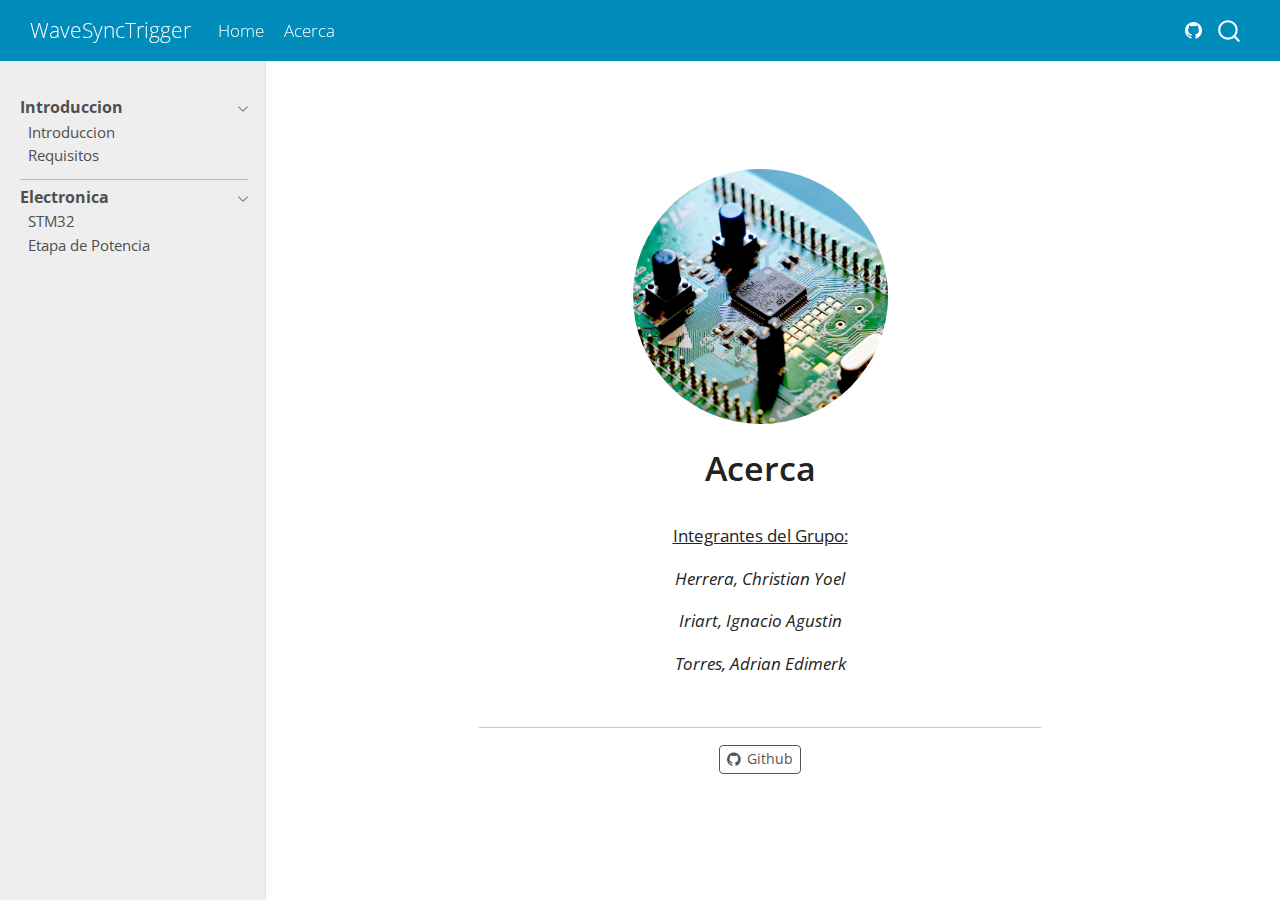
==== docs/about.html @ f795172e "Primer Version con Proyecto en STM32CubeIde y con Web como documentacion" ====
<!DOCTYPE html>
<html xmlns="http://www.w3.org/1999/xhtml" lang="es" xml:lang="es"><head>

<meta charset="utf-8">
<meta name="generator" content="quarto-1.4.550">

<meta name="viewport" content="width=device-width, initial-scale=1.0, user-scalable=yes">


<title>WaveSyncTrigger - Acerca</title>
<style>
code{white-space: pre-wrap;}
span.smallcaps{font-variant: small-caps;}
div.columns{display: flex; gap: min(4vw, 1.5em);}
div.column{flex: auto; overflow-x: auto;}
div.hanging-indent{margin-left: 1.5em; text-indent: -1.5em;}
ul.task-list{list-style: none;}
ul.task-list li input[type="checkbox"] {
  width: 0.8em;
  margin: 0 0.8em 0.2em -1em; /* quarto-specific, see https://github.com/quarto-dev/quarto-cli/issues/4556 */ 
  vertical-align: middle;
}
</style>


<script src="site_libs/quarto-nav/quarto-nav.js"></script>
<script src="site_libs/quarto-nav/headroom.min.js"></script>
<script src="site_libs/clipboard/clipboard.min.js"></script>
<script src="site_libs/quarto-search/autocomplete.umd.js"></script>
<script src="site_libs/quarto-search/fuse.min.js"></script>
<script src="site_libs/quarto-search/quarto-search.js"></script>
<meta name="quarto:offset" content="./">
<script src="site_libs/quarto-html/quarto.js"></script>
<script src="site_libs/quarto-html/popper.min.js"></script>
<script src="site_libs/quarto-html/tippy.umd.min.js"></script>
<link href="site_libs/quarto-html/tippy.css" rel="stylesheet">
<link href="site_libs/quarto-html/quarto-syntax-highlighting.css" rel="stylesheet" id="quarto-text-highlighting-styles">
<script src="site_libs/bootstrap/bootstrap.min.js"></script>
<link href="site_libs/bootstrap/bootstrap-icons.css" rel="stylesheet">
<link href="site_libs/bootstrap/bootstrap.min.css" rel="stylesheet" id="quarto-bootstrap" data-mode="light">
<script id="quarto-search-options" type="application/json">{
  "location": "navbar",
  "copy-button": false,
  "collapse-after": 3,
  "panel-placement": "end",
  "type": "overlay",
  "limit": 50,
  "keyboard-shortcut": [
    "f",
    "/",
    "s"
  ],
  "show-item-context": false,
  "language": {
    "search-no-results-text": "Sin resultados",
    "search-matching-documents-text": "documentos encontrados",
    "search-copy-link-title": "Copiar el enlace en la búsqueda",
    "search-hide-matches-text": "Ocultar resultados adicionales",
    "search-more-match-text": "resultado adicional en este documento",
    "search-more-matches-text": "resultados adicionales en este documento",
    "search-clear-button-title": "Borrar",
    "search-text-placeholder": "",
    "search-detached-cancel-button-title": "Cancelar",
    "search-submit-button-title": "Enviar",
    "search-label": "Buscar"
  }
}</script>


<link rel="stylesheet" href="styles.css">
</head>

<body class="nav-sidebar docked nav-fixed fullcontent">

<div id="quarto-search-results"></div>
  <header id="quarto-header" class="headroom fixed-top">
    <nav class="navbar navbar-expand-lg " data-bs-theme="dark">
      <div class="navbar-container container-fluid">
      <div class="navbar-brand-container mx-auto">
    <a class="navbar-brand" href="./index.html">
    <span class="navbar-title">WaveSyncTrigger</span>
    </a>
  </div>
            <div id="quarto-search" class="" title="Buscar"></div>
          <button class="navbar-toggler" type="button" data-bs-toggle="collapse" data-bs-target="#navbarCollapse" aria-controls="navbarCollapse" aria-expanded="false" aria-label="Navegación de palanca" onclick="if (window.quartoToggleHeadroom) { window.quartoToggleHeadroom(); }">
  <span class="navbar-toggler-icon"></span>
</button>
          <div class="collapse navbar-collapse" id="navbarCollapse">
            <ul class="navbar-nav navbar-nav-scroll me-auto">
  <li class="nav-item">
    <a class="nav-link" href="./index.html"> 
<span class="menu-text">Home</span></a>
  </li>  
  <li class="nav-item">
    <a class="nav-link active" href="./about.html" aria-current="page"> 
<span class="menu-text">Acerca</span></a>
  </li>  
</ul>
          </div> <!-- /navcollapse -->
          <div class="quarto-navbar-tools">
    <a href="https://github.com/christian-herrera/wavesynctrigger" title="" class="quarto-navigation-tool px-1" aria-label=""><i class="bi bi-github"></i></a>
</div>
      </div> <!-- /container-fluid -->
    </nav>
  <nav class="quarto-secondary-nav">
    <div class="container-fluid d-flex">
      <button type="button" class="quarto-btn-toggle btn" data-bs-toggle="collapse" data-bs-target=".quarto-sidebar-collapse-item" aria-controls="quarto-sidebar" aria-expanded="false" aria-label="Alternar barra lateral" onclick="if (window.quartoToggleHeadroom) { window.quartoToggleHeadroom(); }">
        <i class="bi bi-layout-text-sidebar-reverse"></i>
      </button>
        <nav class="quarto-page-breadcrumbs" aria-label="breadcrumb"><ol class="breadcrumb"><li class="breadcrumb-item">Acerca</li></ol></nav>
        <a class="flex-grow-1" role="button" data-bs-toggle="collapse" data-bs-target=".quarto-sidebar-collapse-item" aria-controls="quarto-sidebar" aria-expanded="false" aria-label="Alternar barra lateral" onclick="if (window.quartoToggleHeadroom) { window.quartoToggleHeadroom(); }">      
        </a>
    </div>
  </nav>
</header>
<!-- content -->
<div id="quarto-content" class="quarto-container page-columns page-rows-contents page-layout-article page-navbar">
<!-- sidebar -->
  <nav id="quarto-sidebar" class="sidebar collapse collapse-horizontal quarto-sidebar-collapse-item sidebar-navigation docked overflow-auto">
    <div class="sidebar-menu-container"> 
    <ul class="list-unstyled mt-1">
        <li class="sidebar-item sidebar-item-section">
      <div class="sidebar-item-container"> 
            <a class="sidebar-item-text sidebar-link text-start" data-bs-toggle="collapse" data-bs-target="#quarto-sidebar-section-1" aria-expanded="true">
 <span class="menu-text"><strong>Introduccion</strong></span></a>
          <a class="sidebar-item-toggle text-start" data-bs-toggle="collapse" data-bs-target="#quarto-sidebar-section-1" aria-expanded="true" aria-label="Alternar sección">
            <i class="bi bi-chevron-right ms-2"></i>
          </a> 
      </div>
      <ul id="quarto-sidebar-section-1" class="collapse list-unstyled sidebar-section depth1 show">  
          <li class="sidebar-item">
  <div class="sidebar-item-container"> 
  <a href="./sections/A01_Introduccion.html" class="sidebar-item-text sidebar-link">
 <span class="menu-text">Introduccion</span></a>
  </div>
</li>
          <li class="sidebar-item">
  <div class="sidebar-item-container"> 
  <a href="./sections/A02_Requisitos.html" class="sidebar-item-text sidebar-link">
 <span class="menu-text">Requisitos</span></a>
  </div>
</li>
      </ul>
  </li>
        <li class="px-0"><hr class="sidebar-divider hi "></li>
        <li class="sidebar-item sidebar-item-section">
      <div class="sidebar-item-container"> 
            <a class="sidebar-item-text sidebar-link text-start" data-bs-toggle="collapse" data-bs-target="#quarto-sidebar-section-2" aria-expanded="true">
 <span class="menu-text"><strong>Electronica</strong></span></a>
          <a class="sidebar-item-toggle text-start" data-bs-toggle="collapse" data-bs-target="#quarto-sidebar-section-2" aria-expanded="true" aria-label="Alternar sección">
            <i class="bi bi-chevron-right ms-2"></i>
          </a> 
      </div>
      <ul id="quarto-sidebar-section-2" class="collapse list-unstyled sidebar-section depth1 show">  
          <li class="sidebar-item">
  <div class="sidebar-item-container"> 
  <a href="./sections/B01_STM32.html" class="sidebar-item-text sidebar-link">
 <span class="menu-text">STM32</span></a>
  </div>
</li>
          <li class="sidebar-item">
  <div class="sidebar-item-container"> 
  <a href="./sections/B02_Elect_Potencia.html" class="sidebar-item-text sidebar-link">
 <span class="menu-text">Etapa de Potencia</span></a>
  </div>
</li>
      </ul>
  </li>
    </ul>
    </div>
</nav>
<div id="quarto-sidebar-glass" class="quarto-sidebar-collapse-item" data-bs-toggle="collapse" data-bs-target=".quarto-sidebar-collapse-item"></div>
<!-- margin-sidebar -->
    
<!-- main -->
<div class="quarto-about-jolla content">
  <img src="images/about_image.jpg" class="about-image
  round " style="height: 15em; width: 15em;">
 <header id="title-block-header" class="quarto-title-block default">
<div class="quarto-title">
<h1 class="title">Acerca</h1>
</div>
<div class="quarto-title-meta">
  </div>
</header><main class="content" id="quarto-document-content">
<p><u>Integrantes del Grupo:</u></p>
<p><em>Herrera, Christian Yoel</em></p>
<p><em>Iriart, Ignacio Agustin</em></p>
<p><em>Torres, Adrian Edimerk</em></p>


<a onclick="window.scrollTo(0, 0); return false;" role="button" id="quarto-back-to-top"><i class="bi bi-arrow-up"></i> Volver arriba</a></main> 
  <hr class="about-sep">
   <div class="about-links">
  <a href="https://github.com/christian-herrera/WaveSyncTrigger" class="about-link" rel="" target="">
    <i class="bi bi-github"></i>
     <span class="about-link-text">Github</span>
  </a>
</div>
</div>
 <!-- /main -->
<script id="quarto-html-after-body" type="application/javascript">
window.document.addEventListener("DOMContentLoaded", function (event) {
  const toggleBodyColorMode = (bsSheetEl) => {
    const mode = bsSheetEl.getAttribute("data-mode");
    const bodyEl = window.document.querySelector("body");
    if (mode === "dark") {
      bodyEl.classList.add("quarto-dark");
      bodyEl.classList.remove("quarto-light");
    } else {
      bodyEl.classList.add("quarto-light");
      bodyEl.classList.remove("quarto-dark");
    }
  }
  const toggleBodyColorPrimary = () => {
    const bsSheetEl = window.document.querySelector("link#quarto-bootstrap");
    if (bsSheetEl) {
      toggleBodyColorMode(bsSheetEl);
    }
  }
  toggleBodyColorPrimary();  
  const isCodeAnnotation = (el) => {
    for (const clz of el.classList) {
      if (clz.startsWith('code-annotation-')) {                     
        return true;
      }
    }
    return false;
  }
  const clipboard = new window.ClipboardJS('.code-copy-button', {
    text: function(trigger) {
      const codeEl = trigger.previousElementSibling.cloneNode(true);
      for (const childEl of codeEl.children) {
        if (isCodeAnnotation(childEl)) {
          childEl.remove();
        }
      }
      return codeEl.innerText;
    }
  });
  clipboard.on('success', function(e) {
    // button target
    const button = e.trigger;
    // don't keep focus
    button.blur();
    // flash "checked"
    button.classList.add('code-copy-button-checked');
    var currentTitle = button.getAttribute("title");
    button.setAttribute("title", "Copiado");
    let tooltip;
    if (window.bootstrap) {
      button.setAttribute("data-bs-toggle", "tooltip");
      button.setAttribute("data-bs-placement", "left");
      button.setAttribute("data-bs-title", "Copiado");
      tooltip = new bootstrap.Tooltip(button, 
        { trigger: "manual", 
          customClass: "code-copy-button-tooltip",
          offset: [0, -8]});
      tooltip.show();    
    }
    setTimeout(function() {
      if (tooltip) {
        tooltip.hide();
        button.removeAttribute("data-bs-title");
        button.removeAttribute("data-bs-toggle");
        button.removeAttribute("data-bs-placement");
      }
      button.setAttribute("title", currentTitle);
      button.classList.remove('code-copy-button-checked');
    }, 1000);
    // clear code selection
    e.clearSelection();
  });
  function tippyHover(el, contentFn, onTriggerFn, onUntriggerFn) {
    const config = {
      allowHTML: true,
      maxWidth: 500,
      delay: 100,
      arrow: false,
      appendTo: function(el) {
          return el.parentElement;
      },
      interactive: true,
      interactiveBorder: 10,
      theme: 'quarto',
      placement: 'bottom-start',
    };
    if (contentFn) {
      config.content = contentFn;
    }
    if (onTriggerFn) {
      config.onTrigger = onTriggerFn;
    }
    if (onUntriggerFn) {
      config.onUntrigger = onUntriggerFn;
    }
    window.tippy(el, config); 
  }
  const noterefs = window.document.querySelectorAll('a[role="doc-noteref"]');
  for (var i=0; i<noterefs.length; i++) {
    const ref = noterefs[i];
    tippyHover(ref, function() {
      // use id or data attribute instead here
      let href = ref.getAttribute('data-footnote-href') || ref.getAttribute('href');
      try { href = new URL(href).hash; } catch {}
      const id = href.replace(/^#\/?/, "");
      const note = window.document.getElementById(id);
      return note.innerHTML;
    });
  }
  const xrefs = window.document.querySelectorAll('a.quarto-xref');
  const processXRef = (id, note) => {
    // Strip column container classes
    const stripColumnClz = (el) => {
      el.classList.remove("page-full", "page-columns");
      if (el.children) {
        for (const child of el.children) {
          stripColumnClz(child);
        }
      }
    }
    stripColumnClz(note)
    if (id === null || id.startsWith('sec-')) {
      // Special case sections, only their first couple elements
      const container = document.createElement("div");
      if (note.children && note.children.length > 2) {
        container.appendChild(note.children[0].cloneNode(true));
        for (let i = 1; i < note.children.length; i++) {
          const child = note.children[i];
          if (child.tagName === "P" && child.innerText === "") {
            continue;
          } else {
            container.appendChild(child.cloneNode(true));
            break;
          }
        }
        if (window.Quarto?.typesetMath) {
          window.Quarto.typesetMath(container);
        }
        return container.innerHTML
      } else {
        if (window.Quarto?.typesetMath) {
          window.Quarto.typesetMath(note);
        }
        return note.innerHTML;
      }
    } else {
      // Remove any anchor links if they are present
      const anchorLink = note.querySelector('a.anchorjs-link');
      if (anchorLink) {
        anchorLink.remove();
      }
      if (window.Quarto?.typesetMath) {
        window.Quarto.typesetMath(note);
      }
      // TODO in 1.5, we should make sure this works without a callout special case
      if (note.classList.contains("callout")) {
        return note.outerHTML;
      } else {
        return note.innerHTML;
      }
    }
  }
  for (var i=0; i<xrefs.length; i++) {
    const xref = xrefs[i];
    tippyHover(xref, undefined, function(instance) {
      instance.disable();
      let url = xref.getAttribute('href');
      let hash = undefined; 
      if (url.startsWith('#')) {
        hash = url;
      } else {
        try { hash = new URL(url).hash; } catch {}
      }
      if (hash) {
        const id = hash.replace(/^#\/?/, "");
        const note = window.document.getElementById(id);
        if (note !== null) {
          try {
            const html = processXRef(id, note.cloneNode(true));
            instance.setContent(html);
          } finally {
            instance.enable();
            instance.show();
          }
        } else {
          // See if we can fetch this
          fetch(url.split('#')[0])
          .then(res => res.text())
          .then(html => {
            const parser = new DOMParser();
            const htmlDoc = parser.parseFromString(html, "text/html");
            const note = htmlDoc.getElementById(id);
            if (note !== null) {
              const html = processXRef(id, note);
              instance.setContent(html);
            } 
          }).finally(() => {
            instance.enable();
            instance.show();
          });
        }
      } else {
        // See if we can fetch a full url (with no hash to target)
        // This is a special case and we should probably do some content thinning / targeting
        fetch(url)
        .then(res => res.text())
        .then(html => {
          const parser = new DOMParser();
          const htmlDoc = parser.parseFromString(html, "text/html");
          const note = htmlDoc.querySelector('main.content');
          if (note !== null) {
            // This should only happen for chapter cross references
            // (since there is no id in the URL)
            // remove the first header
            if (note.children.length > 0 && note.children[0].tagName === "HEADER") {
              note.children[0].remove();
            }
            const html = processXRef(null, note);
            instance.setContent(html);
          } 
        }).finally(() => {
          instance.enable();
          instance.show();
        });
      }
    }, function(instance) {
    });
  }
      let selectedAnnoteEl;
      const selectorForAnnotation = ( cell, annotation) => {
        let cellAttr = 'data-code-cell="' + cell + '"';
        let lineAttr = 'data-code-annotation="' +  annotation + '"';
        const selector = 'span[' + cellAttr + '][' + lineAttr + ']';
        return selector;
      }
      const selectCodeLines = (annoteEl) => {
        const doc = window.document;
        const targetCell = annoteEl.getAttribute("data-target-cell");
        const targetAnnotation = annoteEl.getAttribute("data-target-annotation");
        const annoteSpan = window.document.querySelector(selectorForAnnotation(targetCell, targetAnnotation));
        const lines = annoteSpan.getAttribute("data-code-lines").split(",");
        const lineIds = lines.map((line) => {
          return targetCell + "-" + line;
        })
        let top = null;
        let height = null;
        let parent = null;
        if (lineIds.length > 0) {
            //compute the position of the single el (top and bottom and make a div)
            const el = window.document.getElementById(lineIds[0]);
            top = el.offsetTop;
            height = el.offsetHeight;
            parent = el.parentElement.parentElement;
          if (lineIds.length > 1) {
            const lastEl = window.document.getElementById(lineIds[lineIds.length - 1]);
            const bottom = lastEl.offsetTop + lastEl.offsetHeight;
            height = bottom - top;
          }
          if (top !== null && height !== null && parent !== null) {
            // cook up a div (if necessary) and position it 
            let div = window.document.getElementById("code-annotation-line-highlight");
            if (div === null) {
              div = window.document.createElement("div");
              div.setAttribute("id", "code-annotation-line-highlight");
              div.style.position = 'absolute';
              parent.appendChild(div);
            }
            div.style.top = top - 2 + "px";
            div.style.height = height + 4 + "px";
            div.style.left = 0;
            let gutterDiv = window.document.getElementById("code-annotation-line-highlight-gutter");
            if (gutterDiv === null) {
              gutterDiv = window.document.createElement("div");
              gutterDiv.setAttribute("id", "code-annotation-line-highlight-gutter");
              gutterDiv.style.position = 'absolute';
              const codeCell = window.document.getElementById(targetCell);
              const gutter = codeCell.querySelector('.code-annotation-gutter');
              gutter.appendChild(gutterDiv);
            }
            gutterDiv.style.top = top - 2 + "px";
            gutterDiv.style.height = height + 4 + "px";
          }
          selectedAnnoteEl = annoteEl;
        }
      };
      const unselectCodeLines = () => {
        const elementsIds = ["code-annotation-line-highlight", "code-annotation-line-highlight-gutter"];
        elementsIds.forEach((elId) => {
          const div = window.document.getElementById(elId);
          if (div) {
            div.remove();
          }
        });
        selectedAnnoteEl = undefined;
      };
        // Handle positioning of the toggle
    window.addEventListener(
      "resize",
      throttle(() => {
        elRect = undefined;
        if (selectedAnnoteEl) {
          selectCodeLines(selectedAnnoteEl);
        }
      }, 10)
    );
    function throttle(fn, ms) {
    let throttle = false;
    let timer;
      return (...args) => {
        if(!throttle) { // first call gets through
            fn.apply(this, args);
            throttle = true;
        } else { // all the others get throttled
            if(timer) clearTimeout(timer); // cancel #2
            timer = setTimeout(() => {
              fn.apply(this, args);
              timer = throttle = false;
            }, ms);
        }
      };
    }
      // Attach click handler to the DT
      const annoteDls = window.document.querySelectorAll('dt[data-target-cell]');
      for (const annoteDlNode of annoteDls) {
        annoteDlNode.addEventListener('click', (event) => {
          const clickedEl = event.target;
          if (clickedEl !== selectedAnnoteEl) {
            unselectCodeLines();
            const activeEl = window.document.querySelector('dt[data-target-cell].code-annotation-active');
            if (activeEl) {
              activeEl.classList.remove('code-annotation-active');
            }
            selectCodeLines(clickedEl);
            clickedEl.classList.add('code-annotation-active');
          } else {
            // Unselect the line
            unselectCodeLines();
            clickedEl.classList.remove('code-annotation-active');
          }
        });
      }
  const findCites = (el) => {
    const parentEl = el.parentElement;
    if (parentEl) {
      const cites = parentEl.dataset.cites;
      if (cites) {
        return {
          el,
          cites: cites.split(' ')
        };
      } else {
        return findCites(el.parentElement)
      }
    } else {
      return undefined;
    }
  };
  var bibliorefs = window.document.querySelectorAll('a[role="doc-biblioref"]');
  for (var i=0; i<bibliorefs.length; i++) {
    const ref = bibliorefs[i];
    const citeInfo = findCites(ref);
    if (citeInfo) {
      tippyHover(citeInfo.el, function() {
        var popup = window.document.createElement('div');
        citeInfo.cites.forEach(function(cite) {
          var citeDiv = window.document.createElement('div');
          citeDiv.classList.add('hanging-indent');
          citeDiv.classList.add('csl-entry');
          var biblioDiv = window.document.getElementById('ref-' + cite);
          if (biblioDiv) {
            citeDiv.innerHTML = biblioDiv.innerHTML;
          }
          popup.appendChild(citeDiv);
        });
        return popup.innerHTML;
      });
    }
  }
});
</script>
</div> <!-- /content -->




</body></html>
---- docs/site_libs/quarto-html/tippy.css ----
.tippy-box[data-animation=fade][data-state=hidden]{opacity:0}[data-tippy-root]{max-width:calc(100vw - 10px)}.tippy-box{position:relative;background-color:#333;color:#fff;border-radius:4px;font-size:14px;line-height:1.4;white-space:normal;outline:0;transition-property:transform,visibility,opacity}.tippy-box[data-placement^=top]>.tippy-arrow{bottom:0}.tippy-box[data-placement^=top]>.tippy-arrow:before{bottom:-7px;left:0;border-width:8px 8px 0;border-top-color:initial;transform-origin:center top}.tippy-box[data-placement^=bottom]>.tippy-arrow{top:0}.tippy-box[data-placement^=bottom]>.tippy-arrow:before{top:-7px;left:0;border-width:0 8px 8px;border-bottom-color:initial;transform-origin:center bottom}.tippy-box[data-placement^=left]>.tippy-arrow{right:0}.tippy-box[data-placement^=left]>.tippy-arrow:before{border-width:8px 0 8px 8px;border-left-color:initial;right:-7px;transform-origin:center left}.tippy-box[data-placement^=right]>.tippy-arrow{left:0}.tippy-box[data-placement^=right]>.tippy-arrow:before{left:-7px;border-width:8px 8px 8px 0;border-right-color:initial;transform-origin:center right}.tippy-box[data-inertia][data-state=visible]{transition-timing-function:cubic-bezier(.54,1.5,.38,1.11)}.tippy-arrow{width:16px;height:16px;color:#333}.tippy-arrow:before{content:"";position:absolute;border-color:transparent;border-style:solid}.tippy-content{position:relative;padding:5px 9px;z-index:1}
---- docs/site_libs/quarto-html/quarto-syntax-highlighting.css ----
/* quarto syntax highlight colors */
:root {
  --quarto-hl-ot-color: #003B4F;
  --quarto-hl-at-color: #657422;
  --quarto-hl-ss-color: #20794D;
  --quarto-hl-an-color: #5E5E5E;
  --quarto-hl-fu-color: #4758AB;
  --quarto-hl-st-color: #20794D;
  --quarto-hl-cf-color: #003B4F;
  --quarto-hl-op-color: #5E5E5E;
  --quarto-hl-er-color: #AD0000;
  --quarto-hl-bn-color: #AD0000;
  --quarto-hl-al-color: #AD0000;
  --quarto-hl-va-color: #111111;
  --quarto-hl-bu-color: inherit;
  --quarto-hl-ex-color: inherit;
  --quarto-hl-pp-color: #AD0000;
  --quarto-hl-in-color: #5E5E5E;
  --quarto-hl-vs-color: #20794D;
  --quarto-hl-wa-color: #5E5E5E;
  --quarto-hl-do-color: #5E5E5E;
  --quarto-hl-im-color: #00769E;
  --quarto-hl-ch-color: #20794D;
  --quarto-hl-dt-color: #AD0000;
  --quarto-hl-fl-color: #AD0000;
  --quarto-hl-co-color: #5E5E5E;
  --quarto-hl-cv-color: #5E5E5E;
  --quarto-hl-cn-color: #8f5902;
  --quarto-hl-sc-color: #5E5E5E;
  --quarto-hl-dv-color: #AD0000;
  --quarto-hl-kw-color: #003B4F;
}

/* other quarto variables */
:root {
  --quarto-font-monospace: SFMono-Regular, Menlo, Monaco, Consolas, "Liberation Mono", "Courier New", monospace;
}

pre > code.sourceCode > span {
  color: #003B4F;
}

code span {
  color: #003B4F;
}

code.sourceCode > span {
  color: #003B4F;
}

div.sourceCode,
div.sourceCode pre.sourceCode {
  color: #003B4F;
}

code span.ot {
  color: #003B4F;
  font-style: inherit;
}

code span.at {
  color: #657422;
  font-style: inherit;
}

code span.ss {
  color: #20794D;
  font-style: inherit;
}

code span.an {
  color: #5E5E5E;
  font-style: inherit;
}

code span.fu {
  color: #4758AB;
  font-style: inherit;
}

code span.st {
  color: #20794D;
  font-style: inherit;
}

code span.cf {
  color: #003B4F;
  font-style: inherit;
}

code span.op {
  color: #5E5E5E;
  font-style: inherit;
}

code span.er {
  color: #AD0000;
  font-style: inherit;
}

code span.bn {
  color: #AD0000;
  font-style: inherit;
}

code span.al {
  color: #AD0000;
  font-style: inherit;
}

code span.va {
  color: #111111;
  font-style: inherit;
}

code span.bu {
  font-style: inherit;
}

code span.ex {
  font-style: inherit;
}

code span.pp {
  color: #AD0000;
  font-style: inherit;
}

code span.in {
  color: #5E5E5E;
  font-style: inherit;
}

code span.vs {
  color: #20794D;
  font-style: inherit;
}

code span.wa {
  color: #5E5E5E;
  font-style: italic;
}

code span.do {
  color: #5E5E5E;
  font-style: italic;
}

code span.im {
  color: #00769E;
  font-style: inherit;
}

code span.ch {
  color: #20794D;
  font-style: inherit;
}

code span.dt {
  color: #AD0000;
  font-style: inherit;
}

code span.fl {
  color: #AD0000;
  font-style: inherit;
}

code span.co {
  color: #5E5E5E;
  font-style: inherit;
}

code span.cv {
  color: #5E5E5E;
  font-style: italic;
}

code span.cn {
  color: #8f5902;
  font-style: inherit;
}

code span.sc {
  color: #5E5E5E;
  font-style: inherit;
}

code span.dv {
  color: #AD0000;
  font-style: inherit;
}

code span.kw {
  color: #003B4F;
  font-style: inherit;
}

.prevent-inlining {
  content: "</";
}

/*# sourceMappingURL=debc5d5d77c3f9108843748ff7464032.css.map */
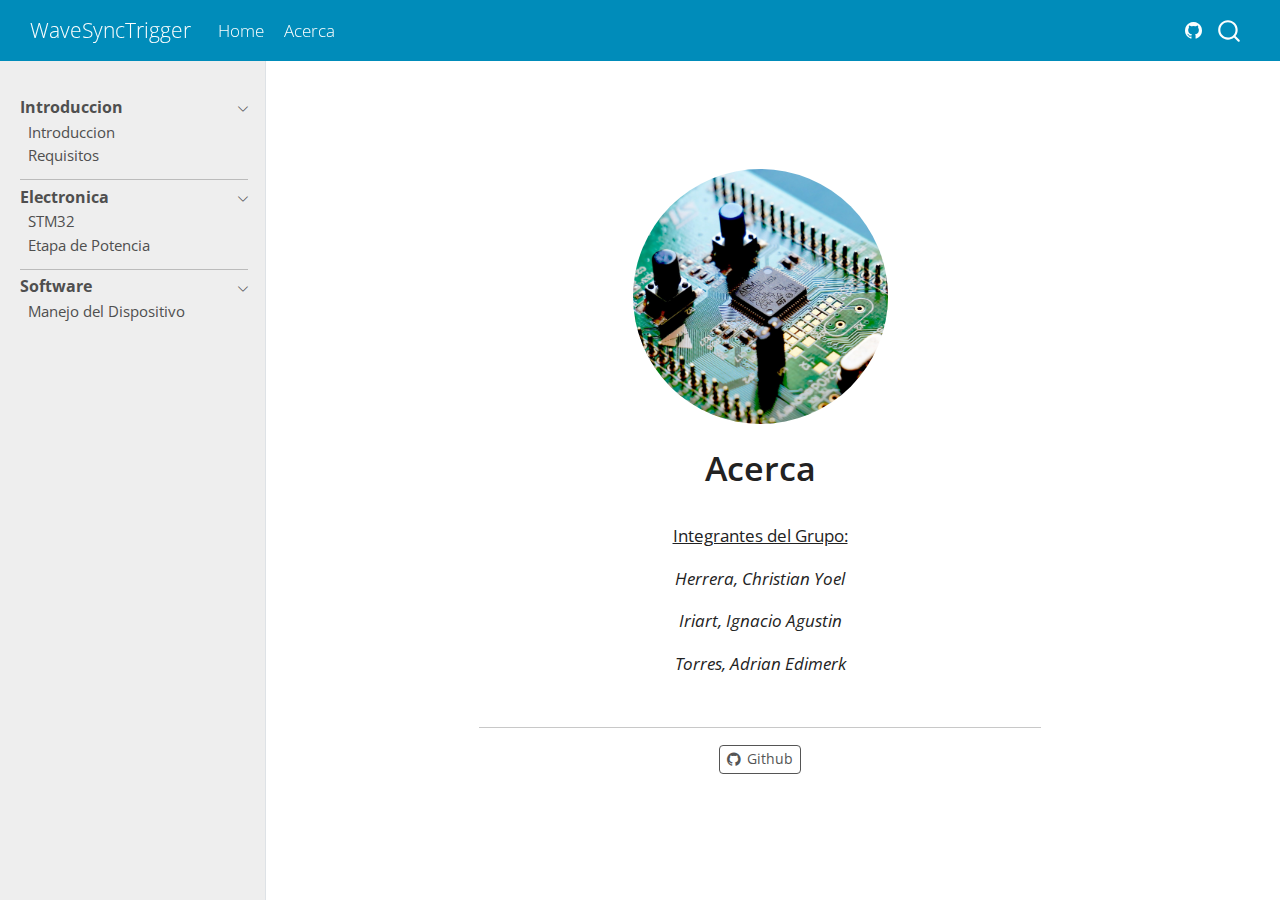
==== commit 2c2ac340: "Agregada la funcionalidad de Bluetooth y documentacion actualizada" ====
--- a/docs/about.html
+++ b/docs/about.html
@@ -166,6 +166,24 @@
 </li>
       </ul>
   </li>
+        <li class="px-0"><hr class="sidebar-divider hi "></li>
+        <li class="sidebar-item sidebar-item-section">
+      <div class="sidebar-item-container"> 
+            <a class="sidebar-item-text sidebar-link text-start" data-bs-toggle="collapse" data-bs-target="#quarto-sidebar-section-3" aria-expanded="true">
+ <span class="menu-text"><strong>Software</strong></span></a>
+          <a class="sidebar-item-toggle text-start" data-bs-toggle="collapse" data-bs-target="#quarto-sidebar-section-3" aria-expanded="true" aria-label="Alternar sección">
+            <i class="bi bi-chevron-right ms-2"></i>
+          </a> 
+      </div>
+      <ul id="quarto-sidebar-section-3" class="collapse list-unstyled sidebar-section depth1 show">  
+          <li class="sidebar-item">
+  <div class="sidebar-item-container"> 
+  <a href="./sections/C01_Flujo_Trabajo.html" class="sidebar-item-text sidebar-link">
+ <span class="menu-text">Manejo del Dispositivo</span></a>
+  </div>
+</li>
+      </ul>
+  </li>
     </ul>
     </div>
 </nav>
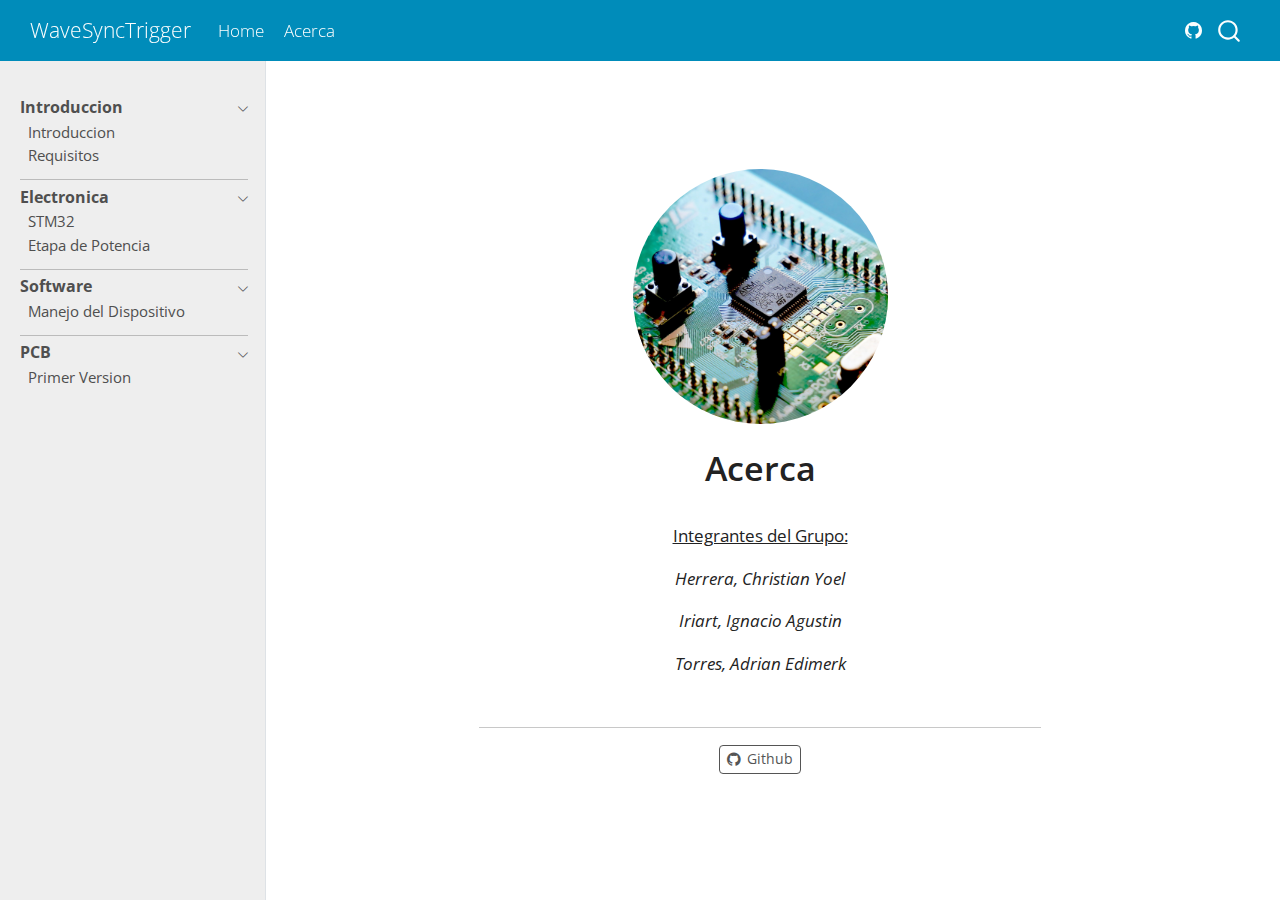
==== commit 40a9ca85: "Pines modificados en el prototipo del PCB; Agregado el post de los Renders" ====
--- a/docs/about.html
+++ b/docs/about.html
@@ -184,6 +184,24 @@
 </li>
       </ul>
   </li>
+        <li class="px-0"><hr class="sidebar-divider hi "></li>
+        <li class="sidebar-item sidebar-item-section">
+      <div class="sidebar-item-container"> 
+            <a class="sidebar-item-text sidebar-link text-start" data-bs-toggle="collapse" data-bs-target="#quarto-sidebar-section-4" aria-expanded="true">
+ <span class="menu-text"><strong>PCB</strong></span></a>
+          <a class="sidebar-item-toggle text-start" data-bs-toggle="collapse" data-bs-target="#quarto-sidebar-section-4" aria-expanded="true" aria-label="Alternar sección">
+            <i class="bi bi-chevron-right ms-2"></i>
+          </a> 
+      </div>
+      <ul id="quarto-sidebar-section-4" class="collapse list-unstyled sidebar-section depth1 show">  
+          <li class="sidebar-item">
+  <div class="sidebar-item-container"> 
+  <a href="./sections/D01_Render_Preliminar.html" class="sidebar-item-text sidebar-link">
+ <span class="menu-text">Primer Version</span></a>
+  </div>
+</li>
+      </ul>
+  </li>
     </ul>
     </div>
 </nav>
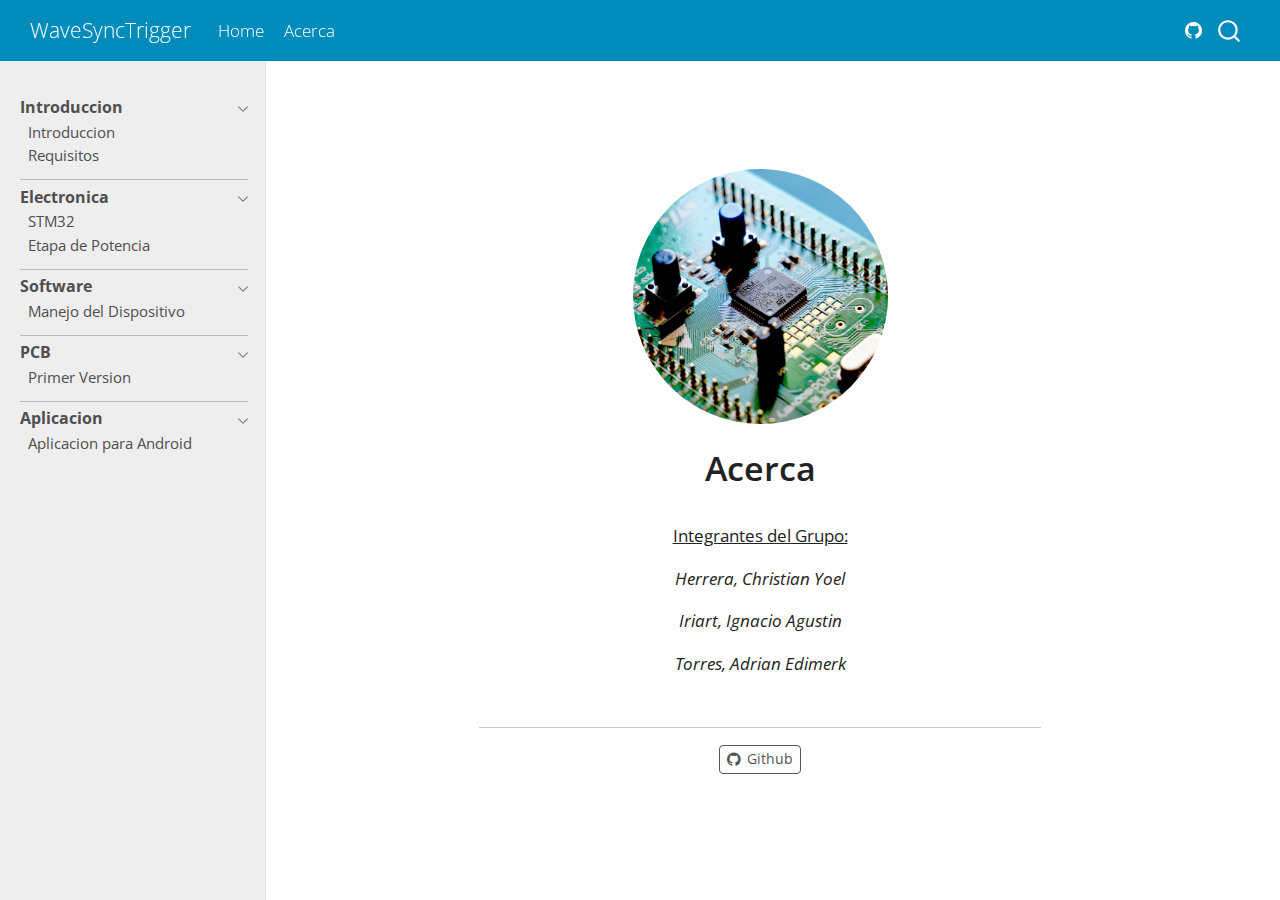
==== commit cbf399ec: "Actualizado el sitio web" ====
--- a/docs/about.html
+++ b/docs/about.html
@@ -2,7 +2,7 @@
 <html xmlns="http://www.w3.org/1999/xhtml" lang="es" xml:lang="es"><head>
 
 <meta charset="utf-8">
-<meta name="generator" content="quarto-1.4.550">
+<meta name="generator" content="quarto-1.4.551">
 
 <meta name="viewport" content="width=device-width, initial-scale=1.0, user-scalable=yes">
 
@@ -202,6 +202,24 @@
 </li>
       </ul>
   </li>
+        <li class="px-0"><hr class="sidebar-divider hi "></li>
+        <li class="sidebar-item sidebar-item-section">
+      <div class="sidebar-item-container"> 
+            <a class="sidebar-item-text sidebar-link text-start" data-bs-toggle="collapse" data-bs-target="#quarto-sidebar-section-5" aria-expanded="true">
+ <span class="menu-text"><strong>Aplicacion</strong></span></a>
+          <a class="sidebar-item-toggle text-start" data-bs-toggle="collapse" data-bs-target="#quarto-sidebar-section-5" aria-expanded="true" aria-label="Alternar sección">
+            <i class="bi bi-chevron-right ms-2"></i>
+          </a> 
+      </div>
+      <ul id="quarto-sidebar-section-5" class="collapse list-unstyled sidebar-section depth1 show">  
+          <li class="sidebar-item">
+  <div class="sidebar-item-container"> 
+  <a href="./sections/E01_App.html" class="sidebar-item-text sidebar-link">
+ <span class="menu-text">Aplicacion para Android</span></a>
+  </div>
+</li>
+      </ul>
+  </li>
     </ul>
     </div>
 </nav>
@@ -307,6 +325,24 @@
     // clear code selection
     e.clearSelection();
   });
+    var localhostRegex = new RegExp(/^(?:http|https):\/\/localhost\:?[0-9]*\//);
+    var mailtoRegex = new RegExp(/^mailto:/);
+      var filterRegex = new RegExp('/' + window.location.host + '/');
+    var isInternal = (href) => {
+        return filterRegex.test(href) || localhostRegex.test(href) || mailtoRegex.test(href);
+    }
+    // Inspect non-navigation links and adorn them if external
+ 	var links = window.document.querySelectorAll('a[href]:not(.nav-link):not(.navbar-brand):not(.toc-action):not(.sidebar-link):not(.sidebar-item-toggle):not(.pagination-link):not(.no-external):not([aria-hidden]):not(.dropdown-item):not(.quarto-navigation-tool)');
+    for (var i=0; i<links.length; i++) {
+      const link = links[i];
+      if (!isInternal(link.href)) {
+        // undo the damage that might have been done by quarto-nav.js in the case of
+        // links that we want to consider external
+        if (link.dataset.originalHref !== undefined) {
+          link.href = link.dataset.originalHref;
+        }
+      }
+    }
   function tippyHover(el, contentFn, onTriggerFn, onUntriggerFn) {
     const config = {
       allowHTML: true,
@@ -341,7 +377,11 @@
       try { href = new URL(href).hash; } catch {}
       const id = href.replace(/^#\/?/, "");
       const note = window.document.getElementById(id);
-      return note.innerHTML;
+      if (note) {
+        return note.innerHTML;
+      } else {
+        return "";
+      }
     });
   }
   const xrefs = window.document.querySelectorAll('a.quarto-xref');
